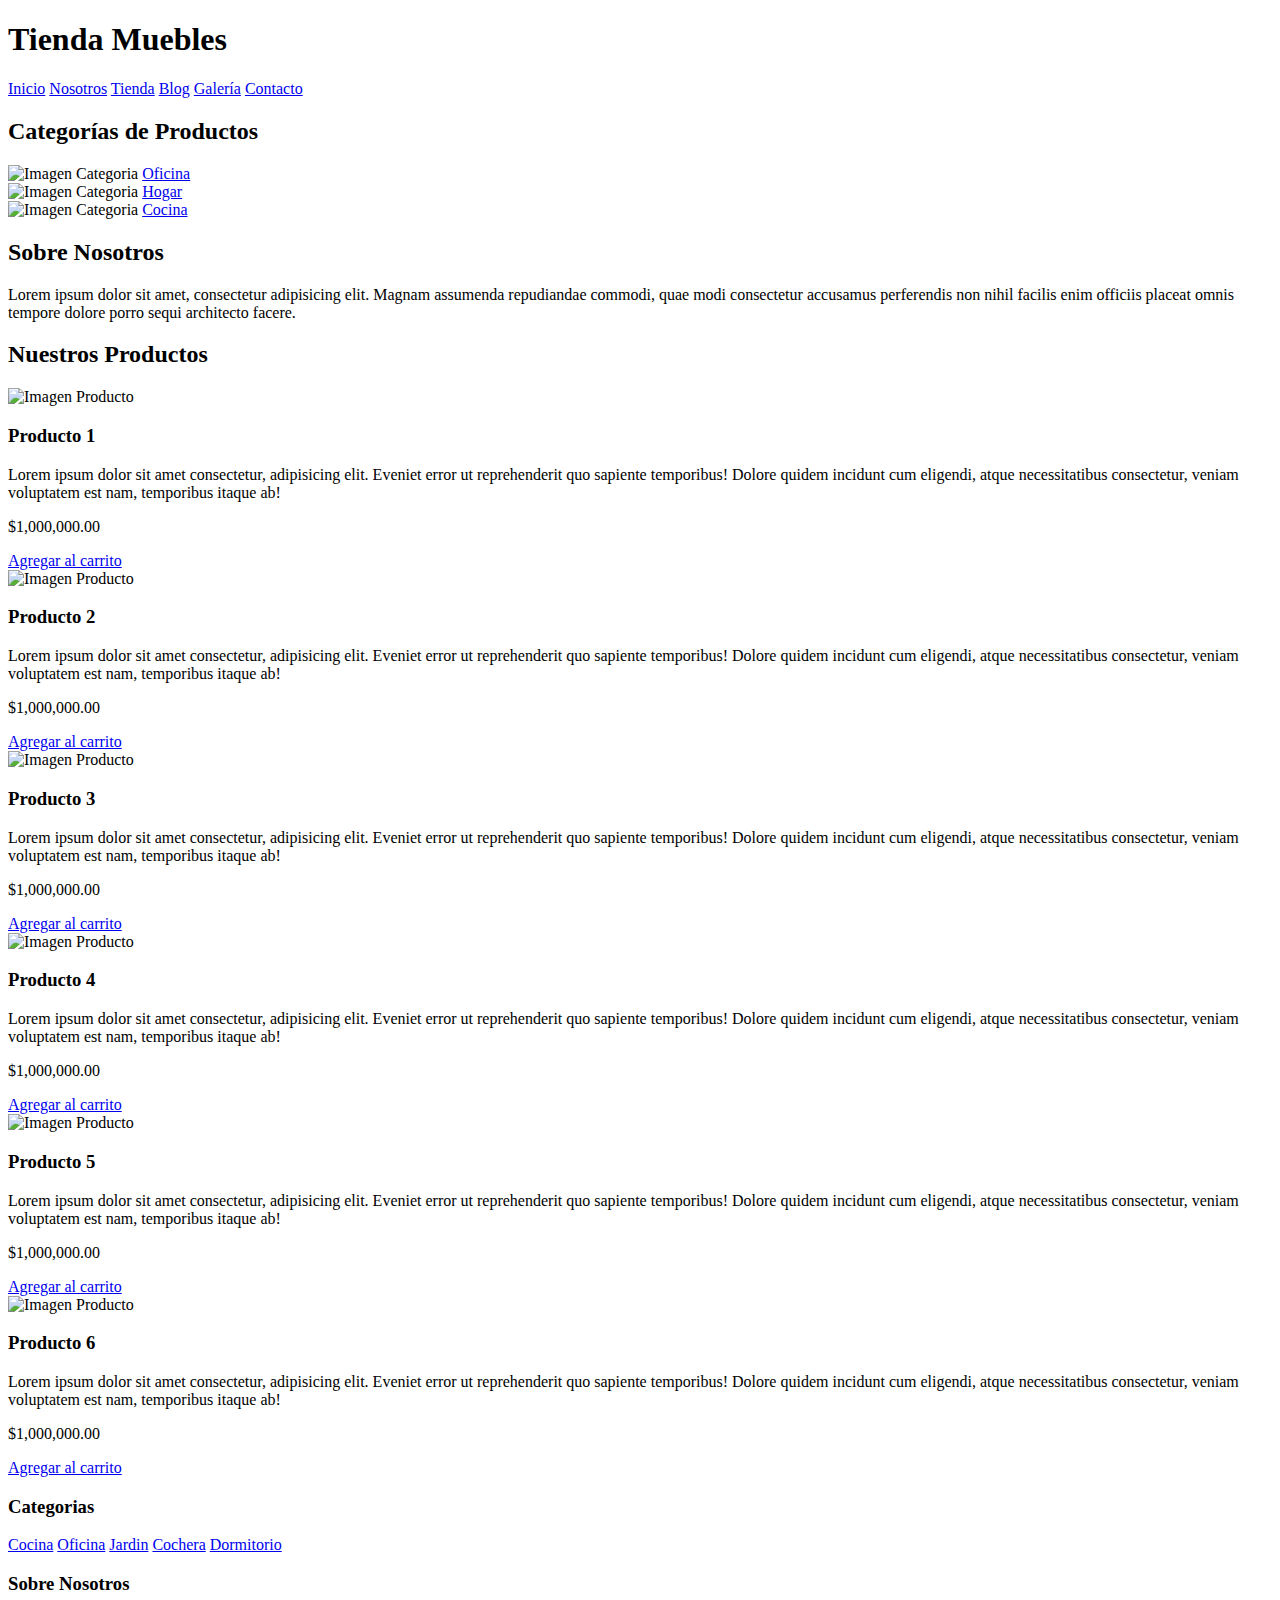
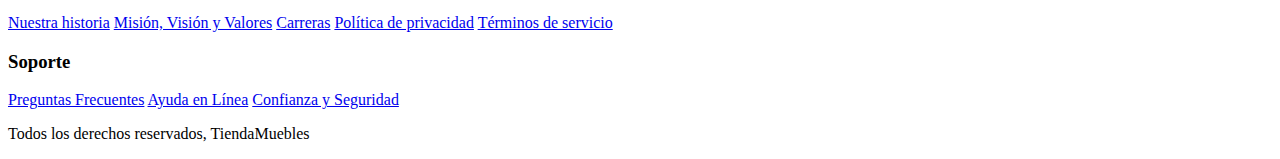
==== index.html @ 72f12b17 "Add files via upload" ====
<!DOCTYPE html>
<html lang="en">
<head>
    <meta charset="UTF-8">
    <meta http-equiv="X-UA-Compatible" content="IE=edge">
    <meta name="viewport" content="width=device-width, initial-scale=1.0">
    <title>Ecommerce - Home</title>
    <link rel="stylesheet" href="css/normalize.css">
    <link rel="preconnect" href="https://fonts.googleapis.com">
    <link rel="preconnect" href="https://fonts.gstatic.com" crossorigin>
    <link href="https://fonts.googleapis.com/css2?family=Playfair+Display:wght@700&family=Raleway:wght@400;700;900&display=swap" rel="stylesheet">
    <link href="css/app.css" rel="stylesheet"/>
</head>
<body>

    <header>
        <h1 class="nombre-sitio">Tienda <span>Muebles</span></h1>
    </header>

    <div class="contenedor-navegacion">
        <nav class="nav-principal contenedor">
            <a href="index.html">Inicio</a>
            <a href="nosotros.html">Nosotros</a>
            <a href="tienda.html">Tienda</a>
            <a href="blog.html">Blog</a>
            <a href="galeria.html">Galería</a>
            <a href="contacto.html">Contacto</a>
        </nav>
    </div>

    <div class="hero"></div>

    <section class="contenedor categorias">
        <h2>Categorías de Productos</h2>

        <div class="listado-categorias">
            <div class="categoria">
                <img src="img/categoria1.jpg" alt="Imagen Categoria"/>
                <a href="#">Oficina</a>
            </div>
    
            <div class="categoria">
                <img src="img/categoria2.jpg" alt="Imagen Categoria"/>
                <a href="#">Hogar</a>
            </div>
    
            <div class="categoria">
                <img src="img/categoria3.jpg" alt="Imagen Categoria"/>
                <a href="#">Cocina</a>
            </div>
        </div>

    </section>

    <section>
        <div>
            <h2>Sobre Nosotros</h2>
            <p>Lorem ipsum dolor sit amet, consectetur adipisicing elit. Magnam assumenda repudiandae commodi, quae modi consectetur accusamus perferendis non nihil facilis enim officiis placeat omnis tempore dolore porro sequi architecto facere.</p>
        </div>
    </section>

    <main>
        <h2>Nuestros Productos</h2>
        
        <div>
            <div>
                <img src="img/producto1.jpg" alt="Imagen Producto">

                <div>
                    <h3>Producto 1</h3>
                    <p>Lorem ipsum dolor sit amet consectetur, adipisicing elit. Eveniet error ut reprehenderit quo sapiente temporibus! Dolore quidem incidunt cum eligendi, atque necessitatibus consectetur, veniam voluptatem est nam, temporibus itaque ab!</p>
                    <p>$1,000,000.00</p>

                    <a href="#">Agregar al carrito</a>
                </div> <!-- Info Producto -->
            </div> <!-- Producto -->

            <div>
                <img src="img/producto2.jpg" alt="Imagen Producto">

                <div>
                    <h3>Producto 2</h3>
                    <p>Lorem ipsum dolor sit amet consectetur, adipisicing elit. Eveniet error ut reprehenderit quo sapiente temporibus! Dolore quidem incidunt cum eligendi, atque necessitatibus consectetur, veniam voluptatem est nam, temporibus itaque ab!</p>
                    <p>$1,000,000.00</p>

                    <a href="#">Agregar al carrito</a>
                </div> <!-- Info Producto -->
            </div> <!-- Producto -->

            <div>
                <img src="img/producto3.jpg" alt="Imagen Producto">

                <div>
                    <h3>Producto 3</h3>
                    <p>Lorem ipsum dolor sit amet consectetur, adipisicing elit. Eveniet error ut reprehenderit quo sapiente temporibus! Dolore quidem incidunt cum eligendi, atque necessitatibus consectetur, veniam voluptatem est nam, temporibus itaque ab!</p>
                    <p>$1,000,000.00</p>

                    <a href="#">Agregar al carrito</a>
                </div> <!-- Info Producto -->
            </div> <!-- Producto -->

            <div>
                <img src="img/producto4.jpg" alt="Imagen Producto">

                <div>
                    <h3>Producto 4</h3>
                    <p>Lorem ipsum dolor sit amet consectetur, adipisicing elit. Eveniet error ut reprehenderit quo sapiente temporibus! Dolore quidem incidunt cum eligendi, atque necessitatibus consectetur, veniam voluptatem est nam, temporibus itaque ab!</p>
                    <p>$1,000,000.00</p>

                    <a href="#">Agregar al carrito</a>
                </div> <!-- Info Producto -->
            </div> <!-- Producto -->

            <div>
                <img src="img/producto5.jpg" alt="Imagen Producto">

                <div>
                    <h3>Producto 5</h3>
                    <p>Lorem ipsum dolor sit amet consectetur, adipisicing elit. Eveniet error ut reprehenderit quo sapiente temporibus! Dolore quidem incidunt cum eligendi, atque necessitatibus consectetur, veniam voluptatem est nam, temporibus itaque ab!</p>
                    <p>$1,000,000.00</p>

                    <a href="#">Agregar al carrito</a>
                </div> <!-- Info Producto -->
            </div> <!-- Producto -->

            <div>
                <img src="img/producto6.jpg" alt="Imagen Producto">

                <div>
                    <h3>Producto 6</h3>
                    <p>Lorem ipsum dolor sit amet consectetur, adipisicing elit. Eveniet error ut reprehenderit quo sapiente temporibus! Dolore quidem incidunt cum eligendi, atque necessitatibus consectetur, veniam voluptatem est nam, temporibus itaque ab!</p>
                    <p>$1,000,000.00</p>

                    <a href="#">Agregar al carrito</a>
                </div> <!-- Info Producto -->
            </div> <!-- Producto -->
        </div> <!-- Fin Listado de Productos -->
    </main>

    <footer>
        <div>
            <h3>Categorias</h3>

            <nav>
                <a href="#">Cocina</a>
                <a href="#">Oficina</a>
                <a href="#">Jardin</a>
                <a href="#">Cochera</a>
                <a href="#">Dormitorio</a>
            </nav>
        </div>

        <div>
            <h3>Sobre Nosotros</h3>

            <nav>
                <a href="#">Nuestra historia</a>
                <a href="#">Misión, Visión y Valores</a>
                <a href="#">Carreras</a>
                <a href="#">Política de privacidad</a>
                <a href="#">Términos de servicio</a>
            </nav>
        </div>

        <div>
            <h3>Soporte</h3>

            <nav>
                <a href="#">Preguntas Frecuentes</a>
                <a href="#">Ayuda en Línea</a>
                <a href="#">Confianza y Seguridad</a>
            </nav>
        </div>

        <p>Todos los derechos reservados, TiendaMuebles</p>
    </footer>

</body>
</html>
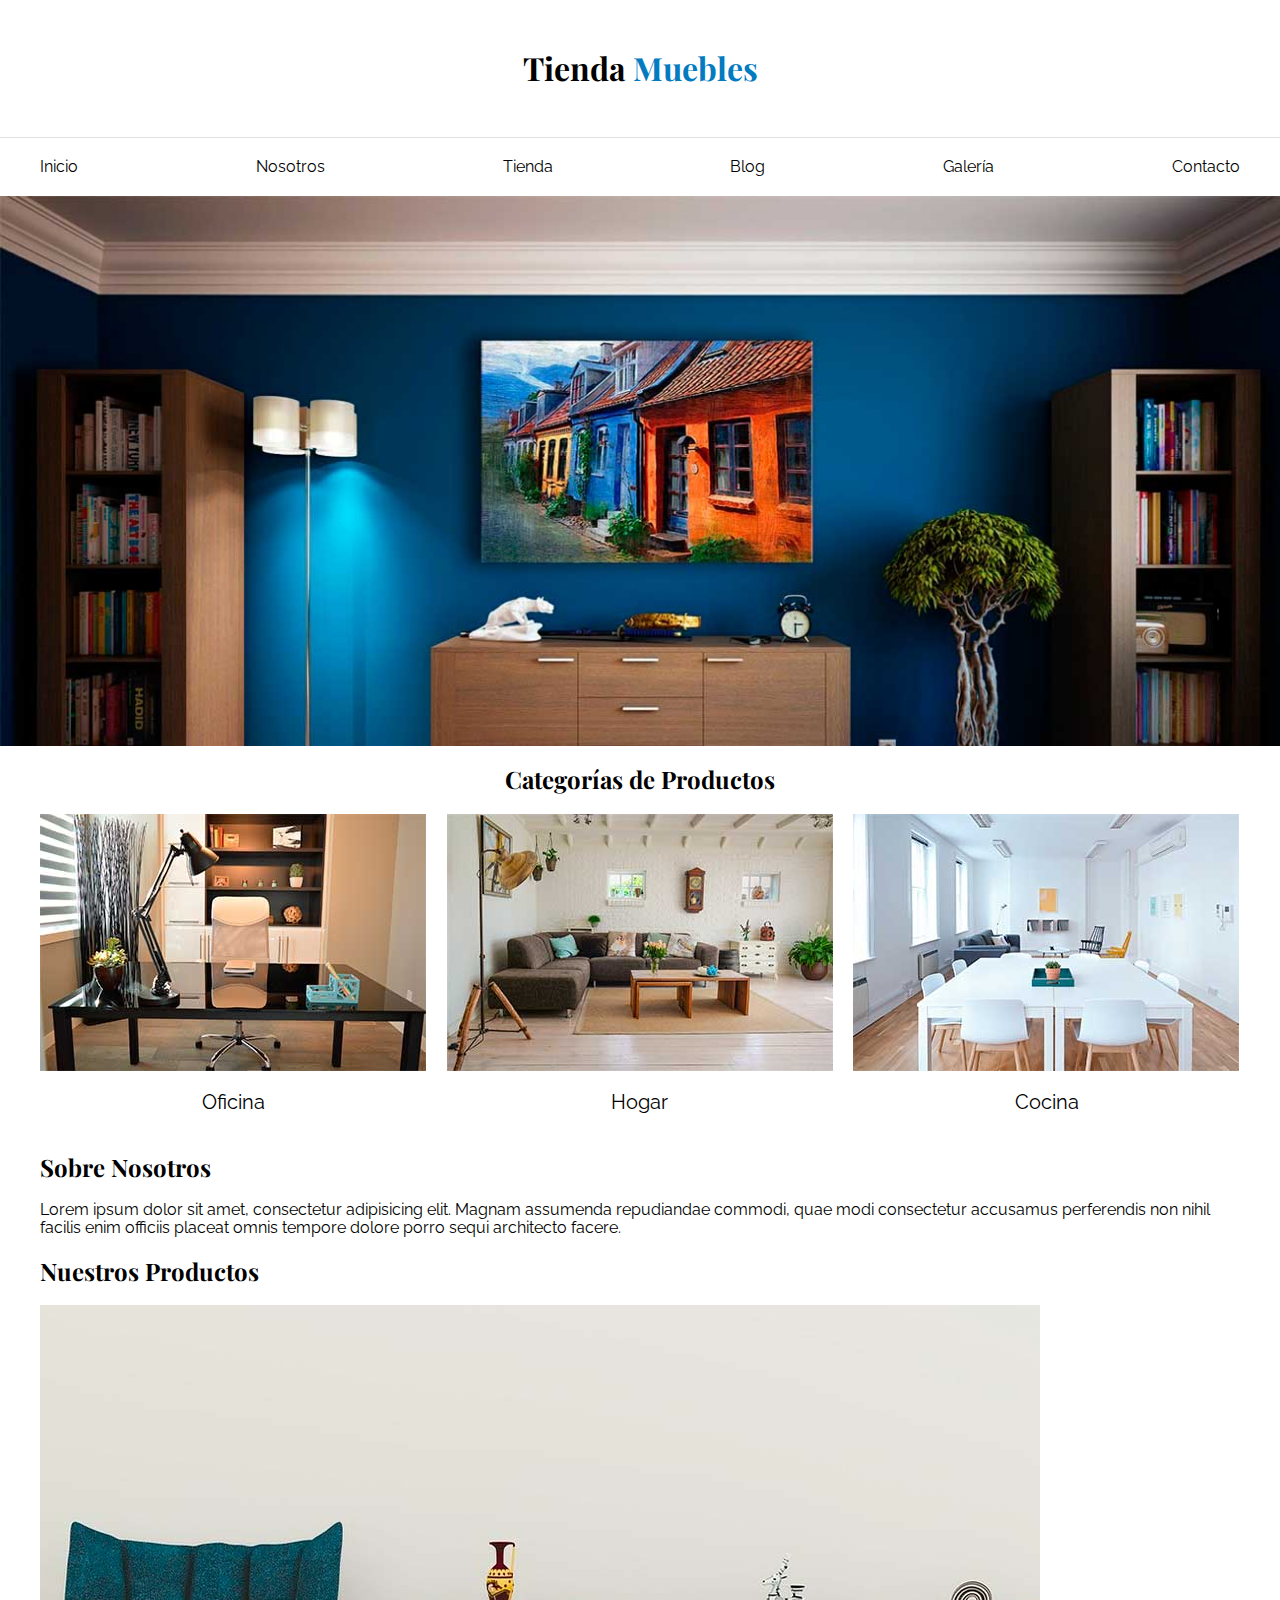
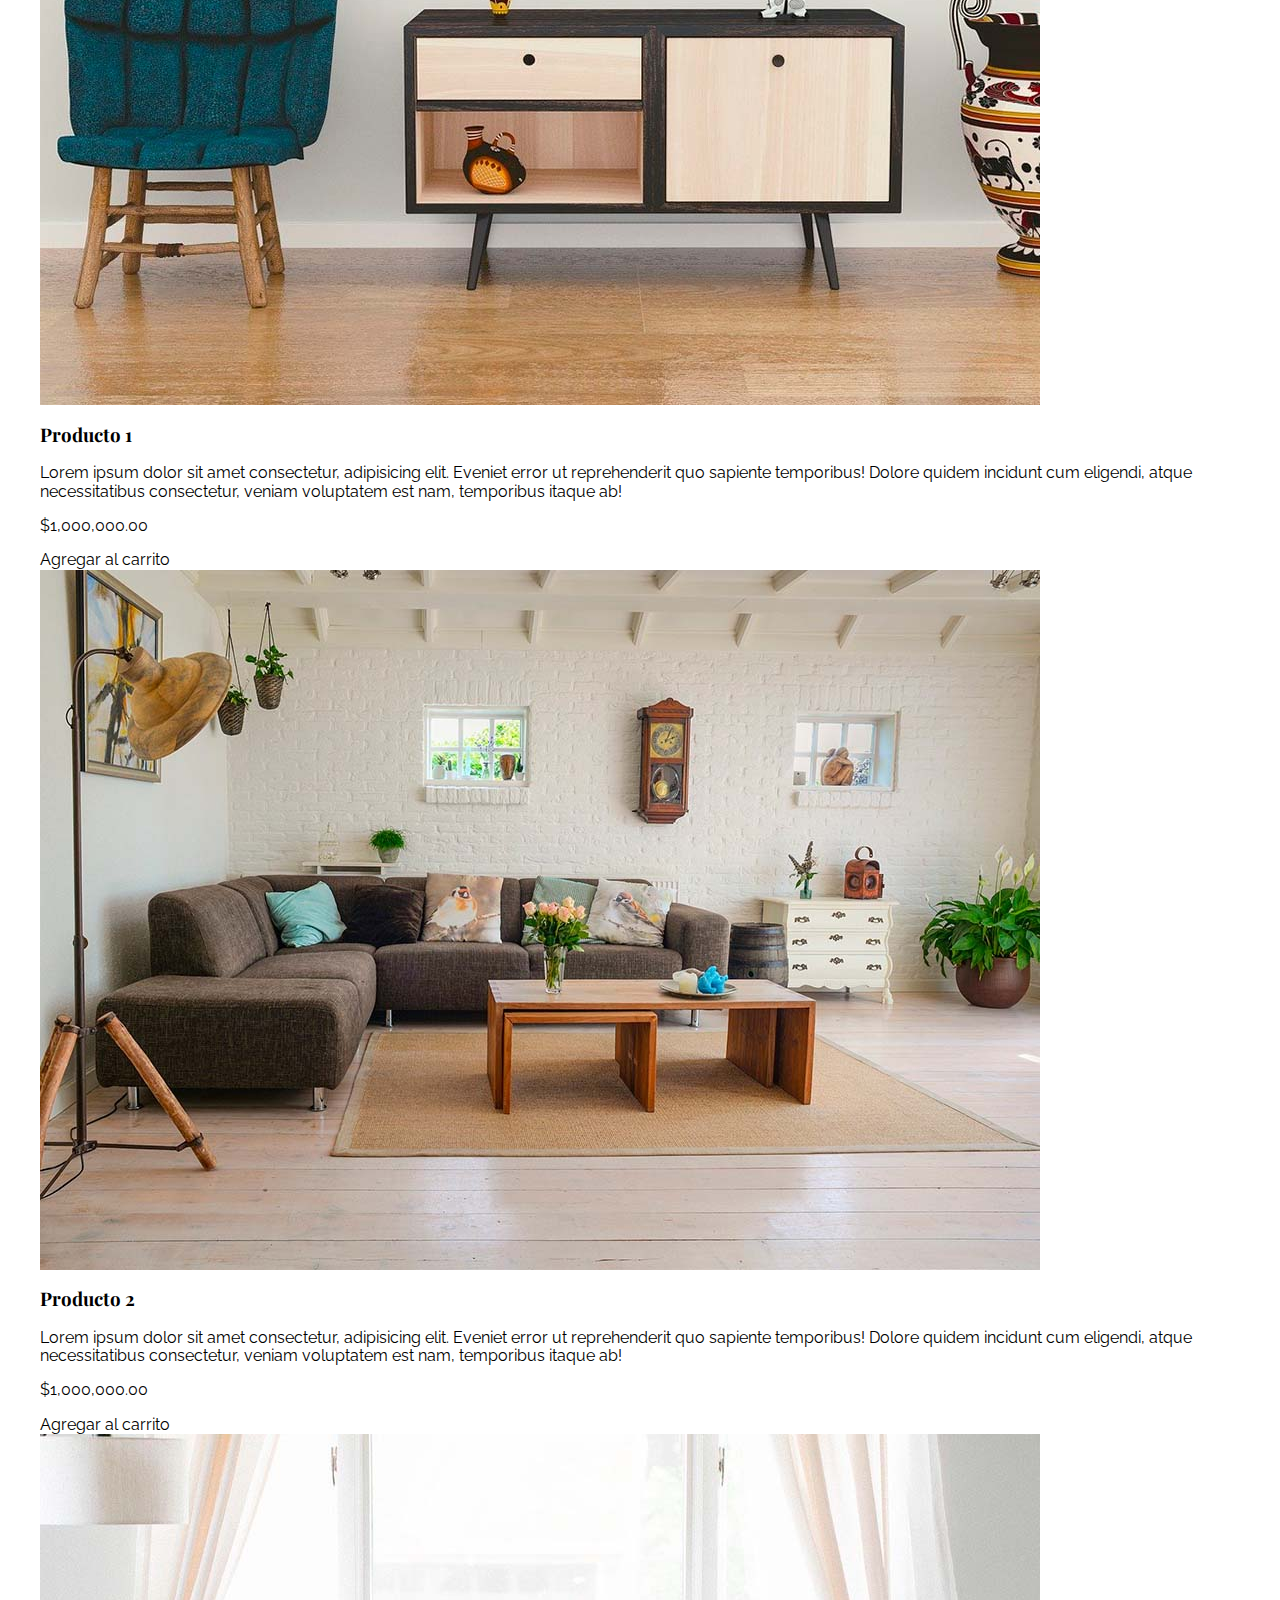
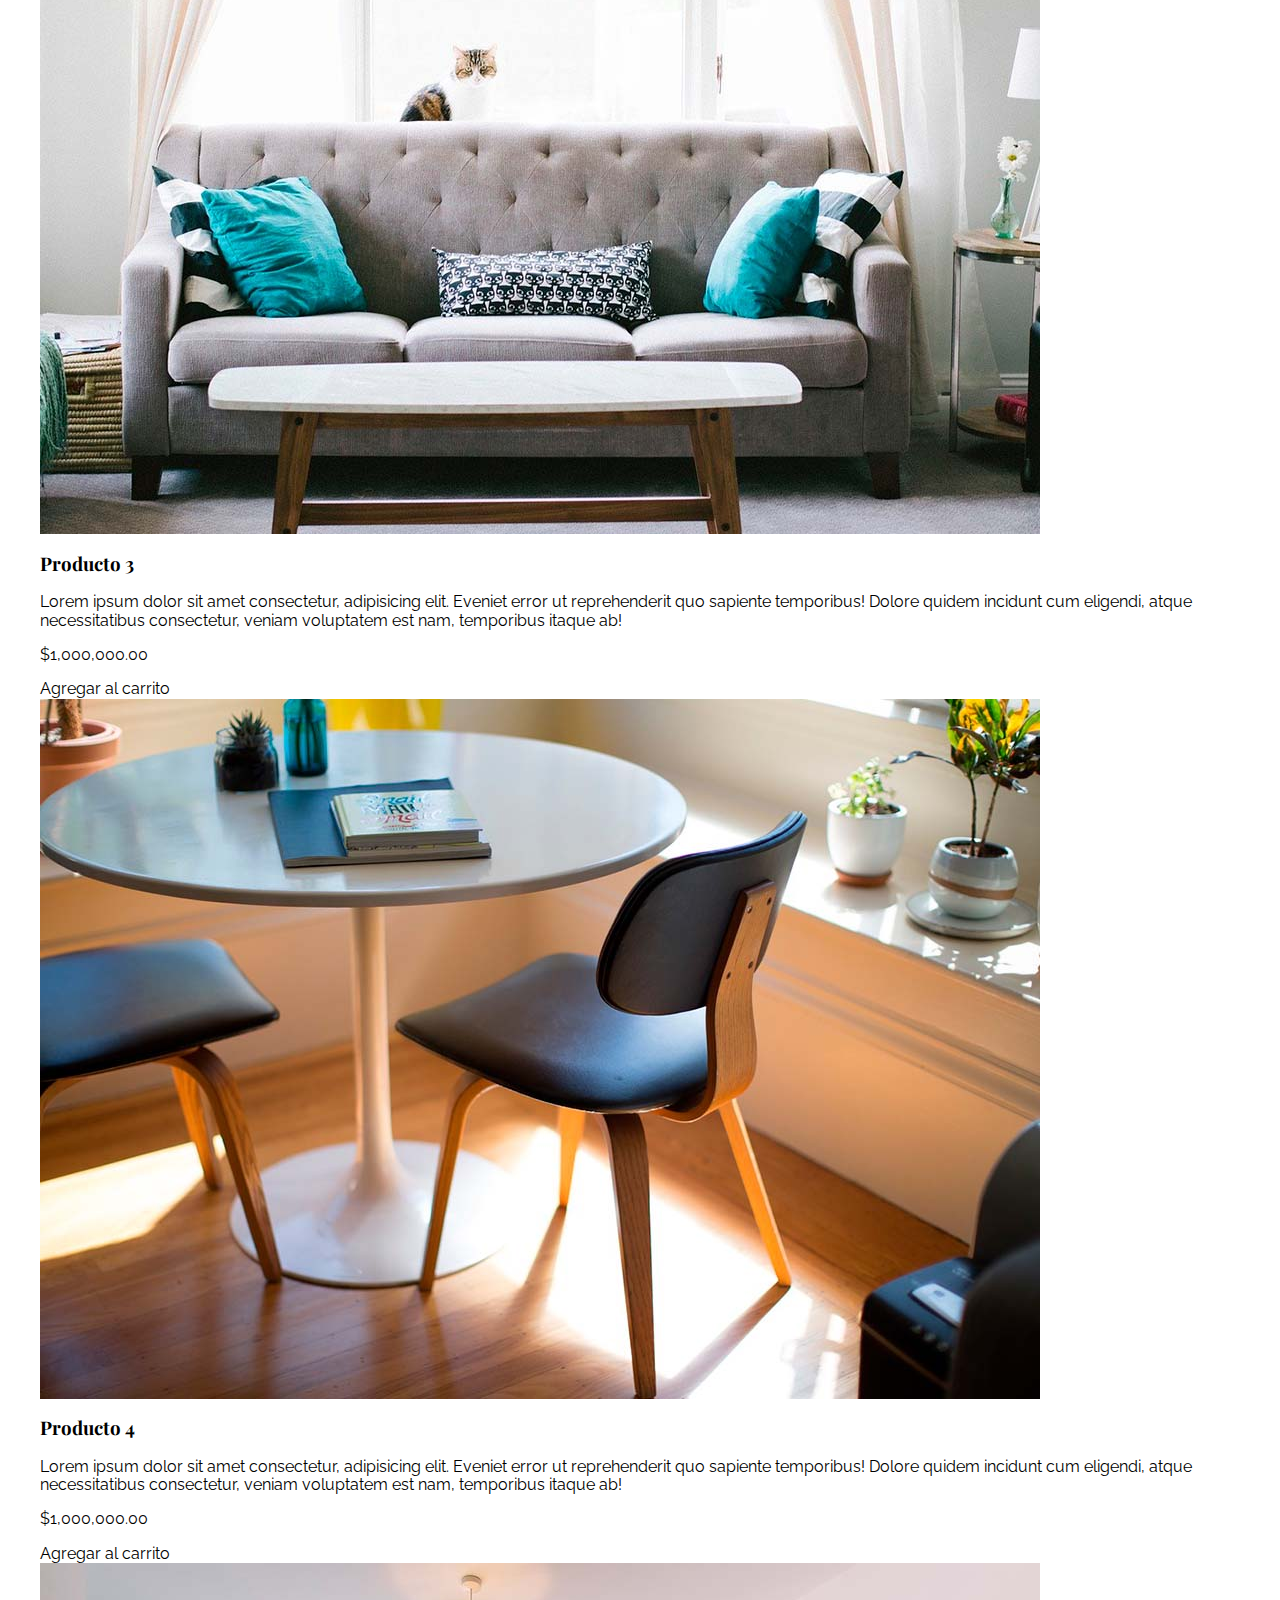
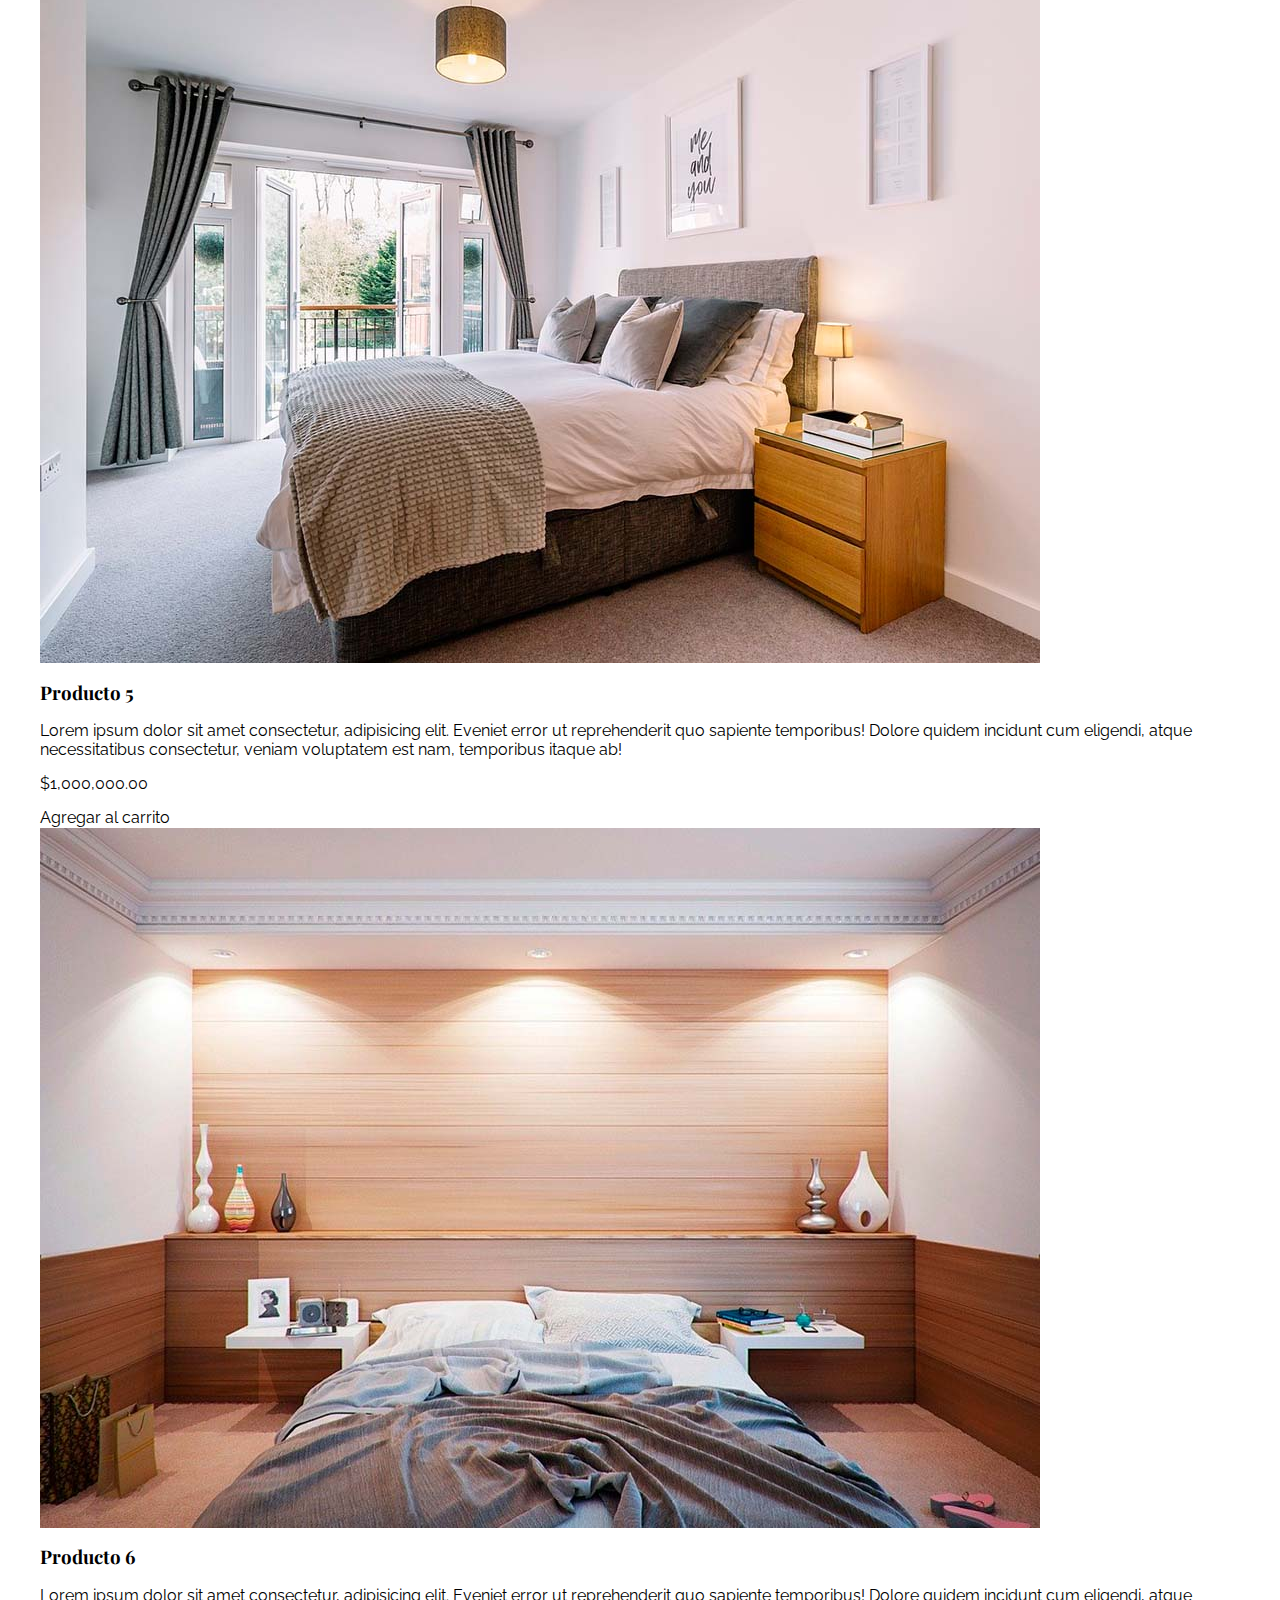
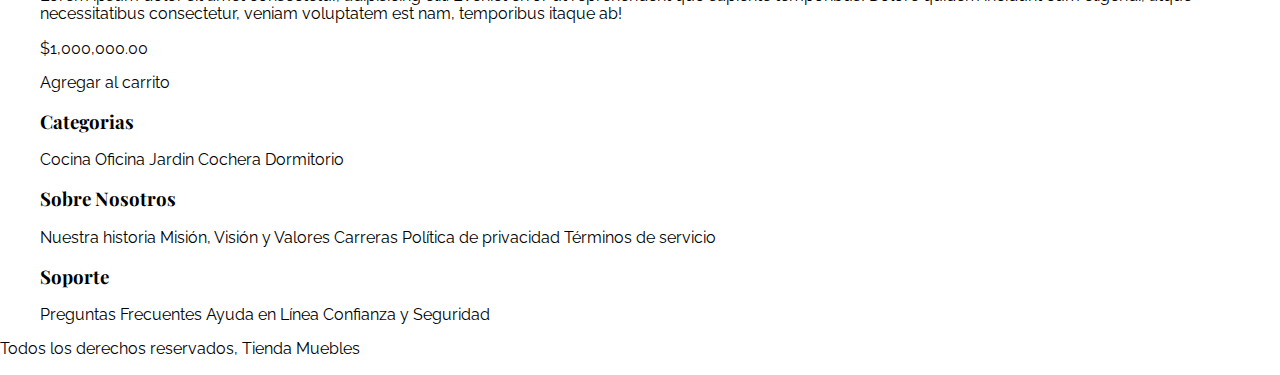
==== commit 75c327c7: "Add files via upload" ====
--- a/index.html
+++ b/index.html
@@ -31,7 +31,7 @@
     <div class="hero"></div>
 
     <section class="contenedor categorias">
-        <h2>Categorías de Productos</h2>
+        <h2 class="text-center">Categorías de Productos</h2>
 
         <div class="listado-categorias">
             <div class="categoria">
@@ -52,127 +52,131 @@
 
     </section>
 
-    <section>
-        <div>
-            <h2>Sobre Nosotros</h2>
-            <p>Lorem ipsum dolor sit amet, consectetur adipisicing elit. Magnam assumenda repudiandae commodi, quae modi consectetur accusamus perferendis non nihil facilis enim officiis placeat omnis tempore dolore porro sequi architecto facere.</p>
+    <section class="sobre-nosotros">
+        <div class="contenedor sobre-nosotros-grid">
+            <div class="texto-nosotros">
+                <h2>Sobre Nosotros</h2>
+                <p>Lorem ipsum dolor sit amet, consectetur adipisicing elit. Magnam assumenda repudiandae commodi, quae modi consectetur accusamus perferendis non nihil facilis enim officiis placeat omnis tempore dolore porro sequi architecto facere.</p>
+            </div>
         </div>
     </section>
 
-    <main>
-        <h2>Nuestros Productos</h2>
+    <main class="contenido-principal contenedor">
+        <h2 class="text-center">Nuestros Productos</h2>
         
-        <div>
-            <div>
+        <div class="listado-productos">
+            <div class="producto">
                 <img src="img/producto1.jpg" alt="Imagen Producto">
 
-                <div>
+                <div class="texto-producto">
                     <h3>Producto 1</h3>
                     <p>Lorem ipsum dolor sit amet consectetur, adipisicing elit. Eveniet error ut reprehenderit quo sapiente temporibus! Dolore quidem incidunt cum eligendi, atque necessitatibus consectetur, veniam voluptatem est nam, temporibus itaque ab!</p>
-                    <p>$1,000,000.00</p>
+                    <p class="precio">$1,000,000.00</p>
 
-                    <a href="#">Agregar al carrito</a>
+                    <a class="btn" href="#">Agregar al carrito</a>
                 </div> <!-- Info Producto -->
             </div> <!-- Producto -->
 
-            <div>
+            <div class="producto">
                 <img src="img/producto2.jpg" alt="Imagen Producto">
 
-                <div>
+                <div class="texto-producto">
                     <h3>Producto 2</h3>
                     <p>Lorem ipsum dolor sit amet consectetur, adipisicing elit. Eveniet error ut reprehenderit quo sapiente temporibus! Dolore quidem incidunt cum eligendi, atque necessitatibus consectetur, veniam voluptatem est nam, temporibus itaque ab!</p>
-                    <p>$1,000,000.00</p>
+                    <p class="precio">$1,000,000.00</p>
 
-                    <a href="#">Agregar al carrito</a>
+                    <a class="btn" href="#">Agregar al carrito</a>
                 </div> <!-- Info Producto -->
             </div> <!-- Producto -->
 
-            <div>
+            <div class="producto">
                 <img src="img/producto3.jpg" alt="Imagen Producto">
 
-                <div>
+                <div class="texto-producto">
                     <h3>Producto 3</h3>
                     <p>Lorem ipsum dolor sit amet consectetur, adipisicing elit. Eveniet error ut reprehenderit quo sapiente temporibus! Dolore quidem incidunt cum eligendi, atque necessitatibus consectetur, veniam voluptatem est nam, temporibus itaque ab!</p>
-                    <p>$1,000,000.00</p>
+                    <p class="precio">$1,000,000.00</p>
 
-                    <a href="#">Agregar al carrito</a>
+                    <a class="btn" href="#">Agregar al carrito</a>
                 </div> <!-- Info Producto -->
             </div> <!-- Producto -->
 
-            <div>
+            <div class="producto">
                 <img src="img/producto4.jpg" alt="Imagen Producto">
 
-                <div>
+                <div class="texto-producto">
                     <h3>Producto 4</h3>
                     <p>Lorem ipsum dolor sit amet consectetur, adipisicing elit. Eveniet error ut reprehenderit quo sapiente temporibus! Dolore quidem incidunt cum eligendi, atque necessitatibus consectetur, veniam voluptatem est nam, temporibus itaque ab!</p>
-                    <p>$1,000,000.00</p>
+                    <p class="precio">$1,000,000.00</p>
 
-                    <a href="#">Agregar al carrito</a>
+                    <a class="btn" href="#">Agregar al carrito</a>
                 </div> <!-- Info Producto -->
             </div> <!-- Producto -->
 
-            <div>
+            <div class="producto">
                 <img src="img/producto5.jpg" alt="Imagen Producto">
 
-                <div>
+                <div class="texto-producto">
                     <h3>Producto 5</h3>
                     <p>Lorem ipsum dolor sit amet consectetur, adipisicing elit. Eveniet error ut reprehenderit quo sapiente temporibus! Dolore quidem incidunt cum eligendi, atque necessitatibus consectetur, veniam voluptatem est nam, temporibus itaque ab!</p>
-                    <p>$1,000,000.00</p>
+                    <p class="precio">$1,000,000.00</p>
 
-                    <a href="#">Agregar al carrito</a>
+                    <a class="btn" href="#">Agregar al carrito</a>
                 </div> <!-- Info Producto -->
             </div> <!-- Producto -->
 
-            <div>
+            <div class="producto">
                 <img src="img/producto6.jpg" alt="Imagen Producto">
 
-                <div>
+                <div class="texto-producto">
                     <h3>Producto 6</h3>
                     <p>Lorem ipsum dolor sit amet consectetur, adipisicing elit. Eveniet error ut reprehenderit quo sapiente temporibus! Dolore quidem incidunt cum eligendi, atque necessitatibus consectetur, veniam voluptatem est nam, temporibus itaque ab!</p>
-                    <p>$1,000,000.00</p>
+                    <p class="precio">$1,000,000.00</p>
 
-                    <a href="#">Agregar al carrito</a>
+                    <a class="btn" href="#">Agregar al carrito</a>
                 </div> <!-- Info Producto -->
             </div> <!-- Producto -->
         </div> <!-- Fin Listado de Productos -->
     </main>
 
-    <footer>
-        <div>
-            <h3>Categorias</h3>
-
-            <nav>
-                <a href="#">Cocina</a>
-                <a href="#">Oficina</a>
-                <a href="#">Jardin</a>
-                <a href="#">Cochera</a>
-                <a href="#">Dormitorio</a>
-            </nav>
+    <footer class="site-footer">
+        <div class="grid-footer contenedor">
+            <div>
+                <h3>Categorias</h3>
+    
+                <nav class="footer-menu">
+                    <a href="#">Cocina</a>
+                    <a href="#">Oficina</a>
+                    <a href="#">Jardin</a>
+                    <a href="#">Cochera</a>
+                    <a href="#">Dormitorio</a>
+                </nav>
+            </div>
+    
+            <div>
+                <h3>Sobre Nosotros</h3>
+    
+                <nav class="footer-menu">
+                    <a href="#">Nuestra historia</a>
+                    <a href="#">Misión, Visión y Valores</a>
+                    <a href="#">Carreras</a>
+                    <a href="#">Política de privacidad</a>
+                    <a href="#">Términos de servicio</a>
+                </nav>
+            </div>
+    
+            <div>
+                <h3>Soporte</h3>
+    
+                <nav class="footer-menu">
+                    <a href="#">Preguntas Frecuentes</a>
+                    <a href="#">Ayuda en Línea</a>
+                    <a href="#">Confianza y Seguridad</a>
+                </nav>
+            </div>
         </div>
 
-        <div>
-            <h3>Sobre Nosotros</h3>
-
-            <nav>
-                <a href="#">Nuestra historia</a>
-                <a href="#">Misión, Visión y Valores</a>
-                <a href="#">Carreras</a>
-                <a href="#">Política de privacidad</a>
-                <a href="#">Términos de servicio</a>
-            </nav>
-        </div>
-
-        <div>
-            <h3>Soporte</h3>
-
-            <nav>
-                <a href="#">Preguntas Frecuentes</a>
-                <a href="#">Ayuda en Línea</a>
-                <a href="#">Confianza y Seguridad</a>
-            </nav>
-        </div>
-
-        <p>Todos los derechos reservados, TiendaMuebles</p>
+        <p class="copyright">Todos los derechos reservados, Tienda Muebles</p>
     </footer>
 
 </body>
--- a/css/app.css
+++ b/css/app.css
@@ -0,0 +1,74 @@
+html{
+    box-sizing: border-box;
+}
+*, *:before, *:after {
+    box-sizing: inherit;
+}
+
+body{
+    font-family: 'Raleway', sans-serif;;
+}
+
+/* Globales */
+h1, h2, h3{
+    font-family: 'Playfair Display', serif;;
+}
+a{
+    text-decoration: none;
+    color: #000;
+}
+.contenedor{
+    max-width: 1200px;
+    margin: 0 auto 0 auto;
+}
+
+img{
+    max-width: 100%;
+    display: block;
+}
+
+/** Header y Navegacion **/
+.nombre-sitio {
+    margin-top: 50px;
+    margin-bottom: 50px;
+    text-align: center;
+}
+.nombre-sitio span{
+    color: #037bc0;
+}
+.contenedor-navegacion{
+    border-top: 1px solid #e1e1e1;
+}
+.nav-principal{
+    padding: 20px 0;
+    display: flex;
+    justify-content: space-between;
+}
+
+.hero{
+    background-image: url('../img/principal.jpg');
+    background-repeat: no-repeat;
+    background-size: cover;
+    height: 550px;
+}
+
+/** Categorias **/
+.categorias h2{
+    text-align: center;
+}
+.categoria a{
+    text-align: center;
+    display: block;
+    padding: 20px;
+    font-size: 20px;
+}
+.categoria a:hover{
+    background-color: #037bc0;
+    color: #fff;
+    border-bottom-right-radius: 10px;
+}
+.listado-categorias{
+    display: grid;
+    grid-template-columns: repeat(3,1fr);
+    gap: 20px;
+}